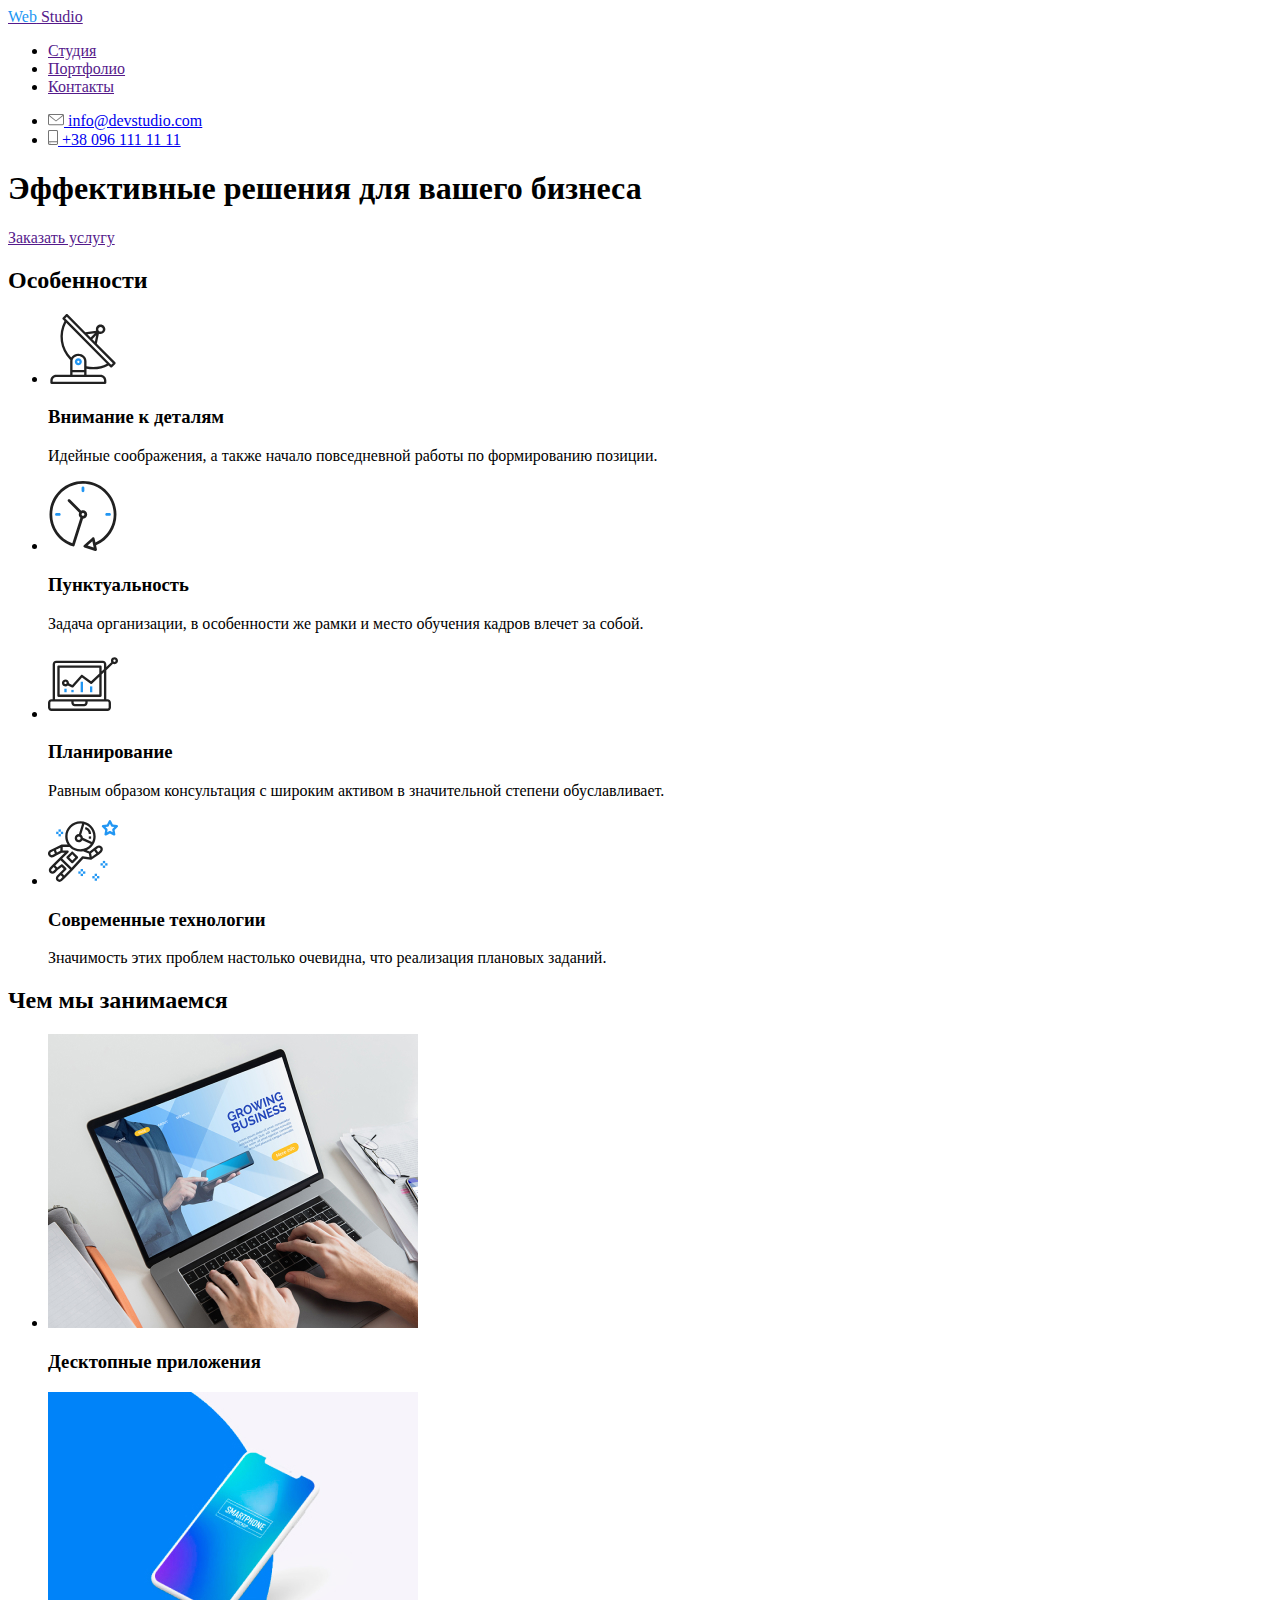
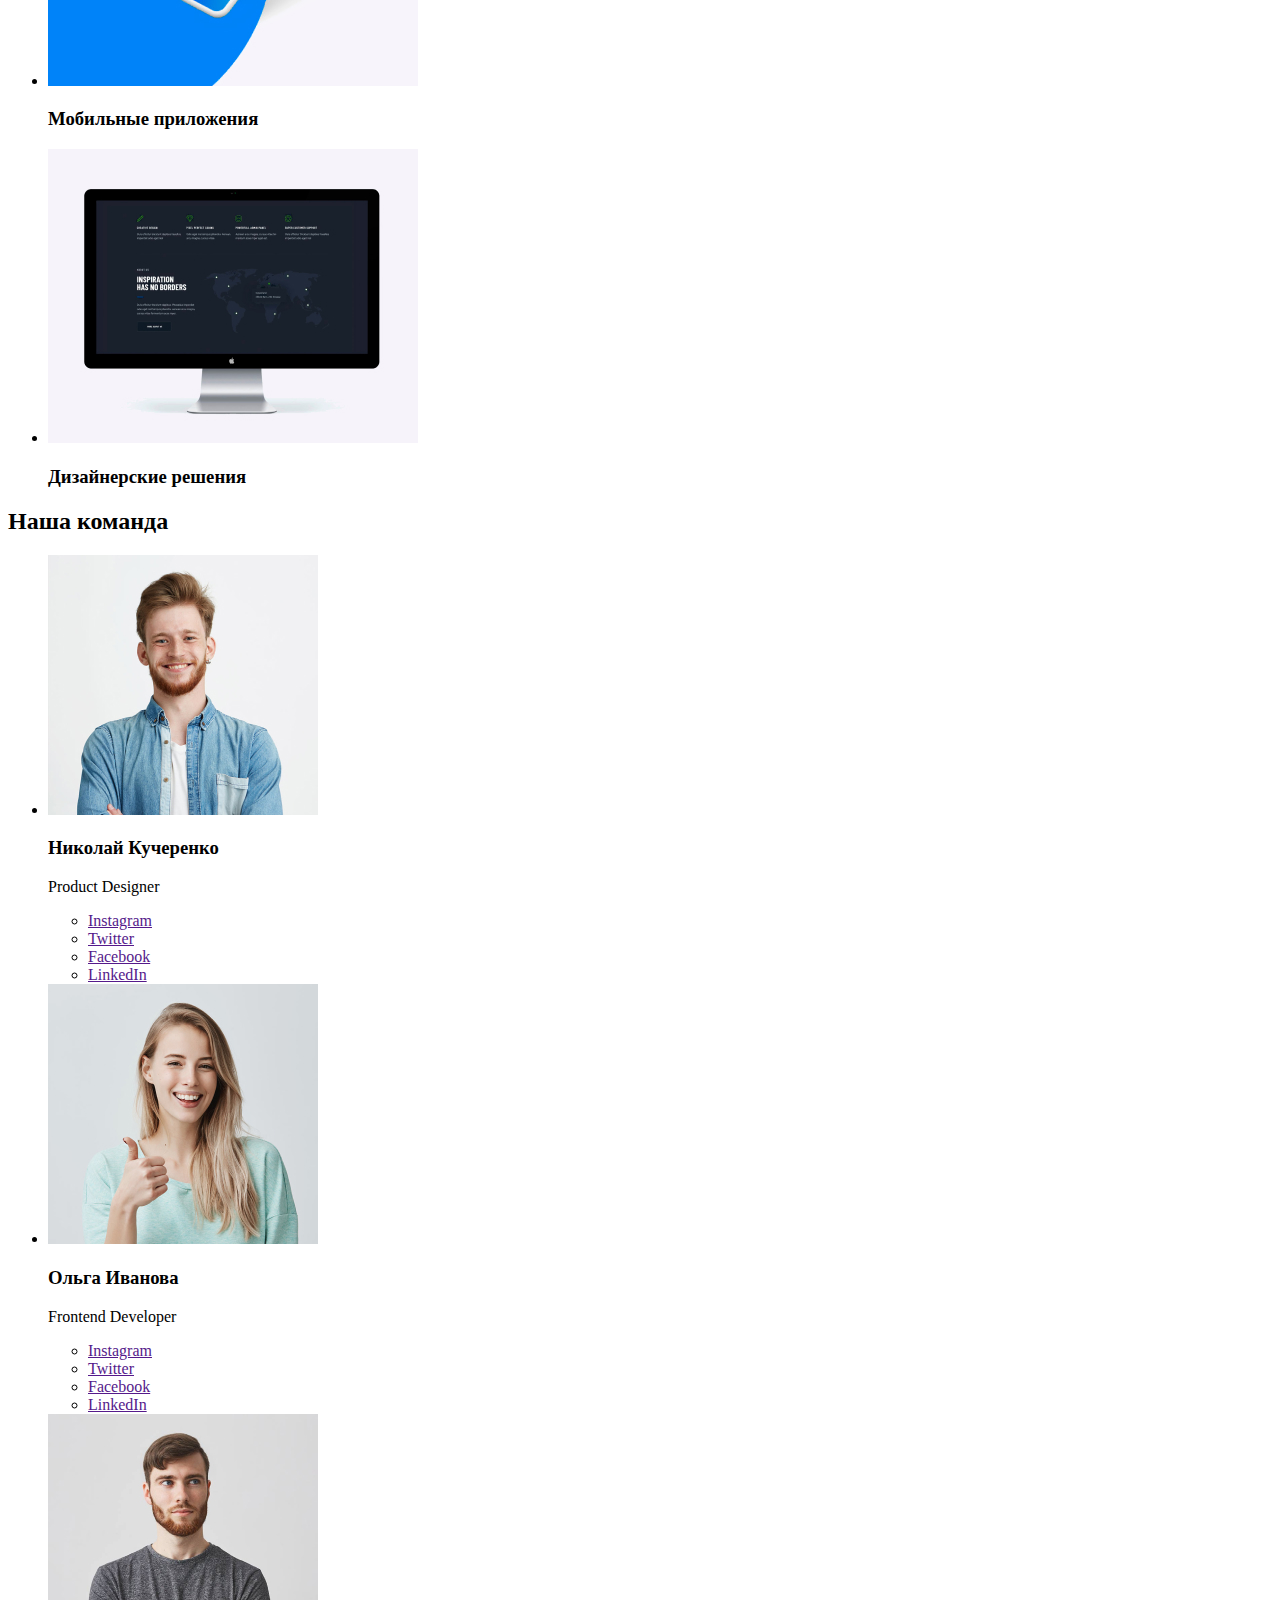
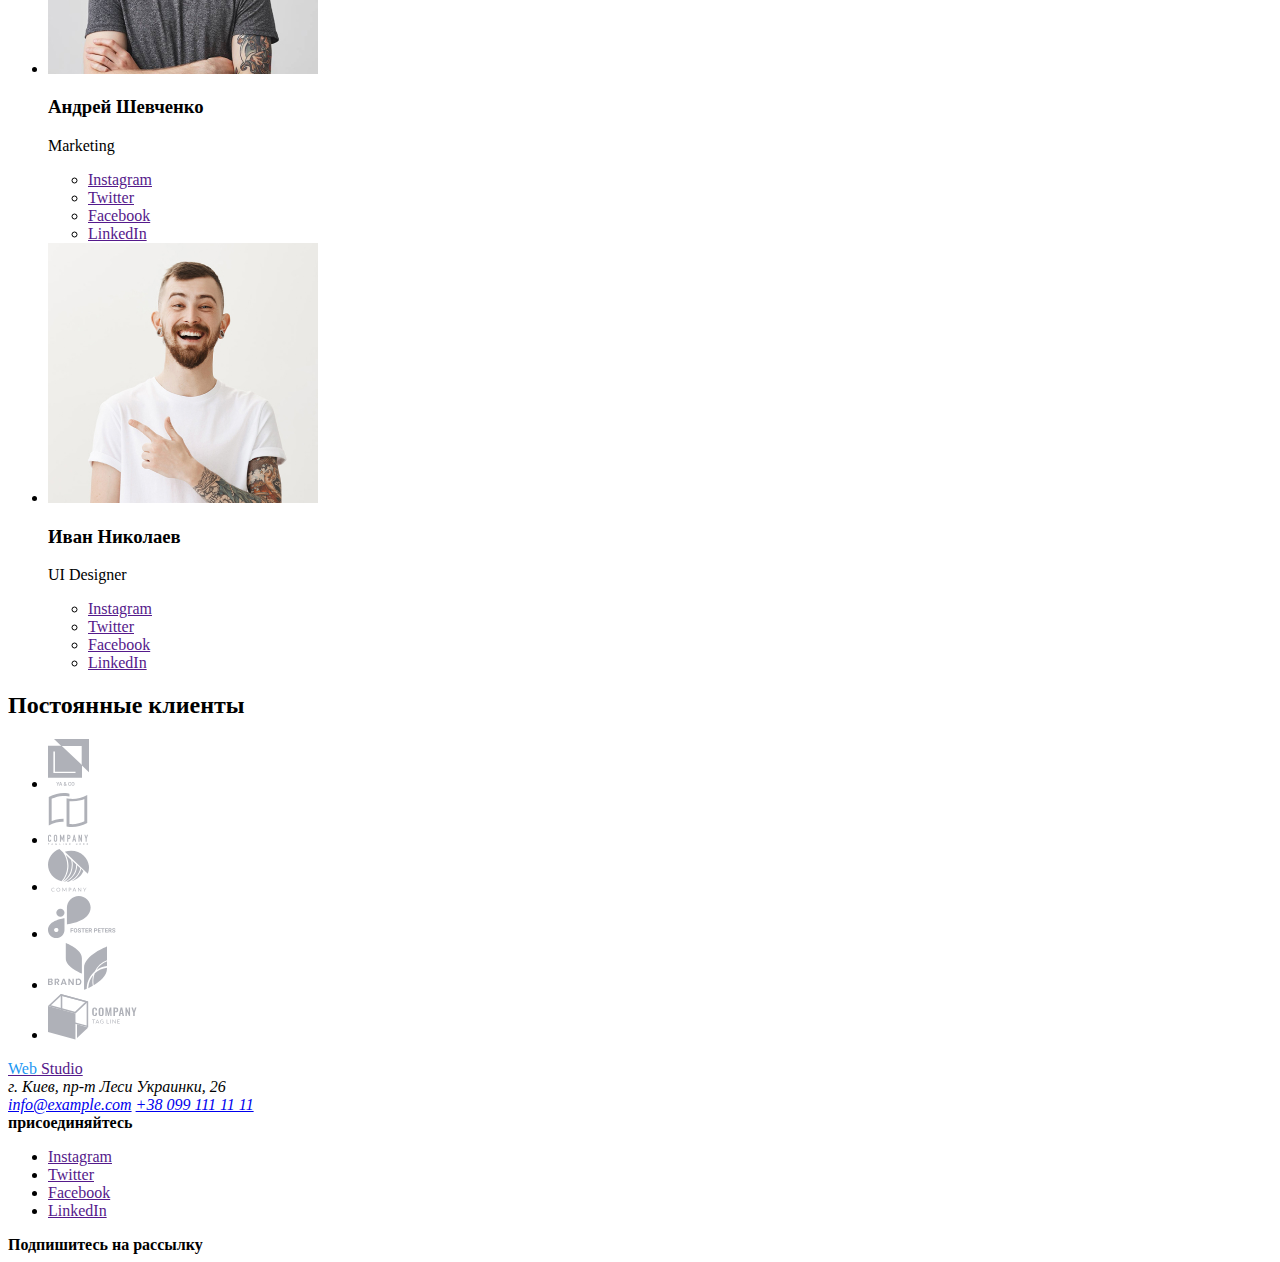
==== index.html @ 304977c4 "Перенос файлов 1 ДЗ" ====
<!DOCTYPE html>
<html lang="ru">
  <head>
    <meta charset="UTF-8" />
    <meta name="viewport" content="width=device-width, initial-scale=1.0" />
    <title>Document</title>
    <style>
      .normal {
        color: #2196f3;
      }
    </style>
  </head>
  <body>
    <!--Начало header-->
    <header>
      <nav>
        <a lang="en" href=""> <span class="normal">Web</span> Studio </a>

        <ul>
          <li><a href="">Студия</a></li>
          <li><a href="">Портфолио</a></li>
          <li><a href="">Контакты</a></li>
        </ul>
      </nav>

      <ul>
        <li>
          <a href="mailto:info@devstudio.com">
            <img src="./images/envelope.svg" alt="Конверт" />
            info@devstudio.com
          </a>
        </li>
        <li>
          <a href="tel:+380991111111">
            <img src="./images/smartphone.svg" alt="Телефон" />
            +38 096 111 11 11
          </a>
        </li>
      </ul>
    </header>
    <!--Конец header-->

    <main>
      <!--Начало блока героя-->
      <section>
        <h1>Эффективные решения для вашего бизнеса</h1>
        <a href="">Заказать услугу</a>
      </section>
      <!--Конец блока героя-->

      <!--Начало Особенности-->
      <section>
        <h2>Особенности</h2>
        <ul>
          <li>
            <img src="./images/antenna.svg" alt="Антена" />
            <h3>Внимание к деталям</h3>
            <p>
              Идейные соображения, а также начало повседневной работы по
              формированию позиции.
            </p>
          </li>
          <li>
            <img src="./images/clock.svg" alt="Часы" />
            <h3>Пунктуальность</h3>
            <p>
              Задача организации, в особенности же рамки и место обучения кадров
              влечет за собой.
            </p>
          </li>
          <li>
            <img src="./images/diagram.svg" alt="Диаграмма" />
            <h3>Планирование</h3>
            <p>
              Равным образом консультация с широким активом в значительной
              степени обуславливает.
            </p>
          </li>
          <li>
            <img src="./images/astronaut.svg" alt="Астронавт" />
            <h3>Современные технологии</h3>
            <p>
              Значимость этих проблем настолько очевидна, что реализация
              плановых заданий.
            </p>
          </li>
        </ul>
      </section>
      <!--Конец Особенности-->

      <!--Начало Чем мы занимаемся-->
      <section>
        <h2>Чем мы занимаемся</h2>
        <ul>
          <li>
            <img src="./images/desk.jpg" alt="Ноутбук" width="370" />
            <h3>Десктопные приложения</h3>
          </li>
          <li>
            <img src="./images/box.jpg" alt="Телефон" width="370" />
            <h3>Мобильные приложения</h3>
          </li>
          <li>
            <img src="./images/tv.jpg" alt="Монитор" width="370" />
            <h3>Дизайнерские решения</h3>
          </li>
        </ul>
      </section>
      <!--Конец Чем мы занимаемся-->

      <!--Начало Наша команда-->
      <section>
        <h2>Наша команда</h2>
        <ul>
          <li>
            <img src="./images/kycherenko.jpg" alt="Парень" width="270" />
            <h3>Николай Кучеренко</h3>
            <p lang="en">Product Designer</p>
            <ul>
              <li>
                <a href="" aria-label="Instagram">Instagram</a>
              </li>
              <li>
                <a href="" aria-label="Twitter">Twitter</a>
              </li>
              <li>
                <a href="" aria-label="Facebook">Facebook</a>
              </li>
              <li>
                <a href="" aria-label="LinkedIn">LinkedIn</a>
              </li>
            </ul>
          </li>

          <li>
            <img src="./images/ivanova.jpg" alt="Девушка" width="270" />
            <h3>Ольга Иванова</h3>
            <p lang="en">Frontend Developer</p>
            <ul>
              <li>
                <a href="" aria-label="Instagram">Instagram</a>
              </li>
              <li>
                <a href="" aria-label="Twitter">Twitter</a>
              </li>
              <li>
                <a href="" aria-label="Facebook">Facebook</a>
              </li>
              <li>
                <a href="" aria-label="LinkedIn">LinkedIn</a>
              </li>
            </ul>
          </li>

          <li>
            <img src="./images/shevchenko.jpg" alt="Парень" width="270" />
            <h3>Андрей Шевченко</h3>
            <p lang="en">Marketing</p>
            <ul>
              <li>
                <a href="" aria-label="Instagram">Instagram</a>
              </li>
              <li>
                <a href="" aria-label="Twitter">Twitter</a>
              </li>
              <li>
                <a href="" aria-label="Facebook">Facebook</a>
              </li>
              <li>
                <a href="" aria-label="LinkedIn">LinkedIn</a>
              </li>
            </ul>
          </li>

          <li>
            <img src="./images/nikolaev.jpg" alt="Парень" width="270" />
            <h3>Иван Николаев</h3>
            <p lang="en">UI Designer</p>
            <ul>
              <li>
                <a href="" aria-label="Instagram">Instagram</a>
              </li>
              <li>
                <a href="" aria-label="Twitter">Twitter</a>
              </li>
              <li>
                <a href="" aria-label="Facebook">Facebook</a>
              </li>
              <li>
                <a href="" aria-label="LinkedIn">LinkedIn</a>
              </li>
            </ul>
          </li>
        </ul>
      </section>
      <!--Конец Наша команда-->

      <!--Начало Постоянные клиенты-->
      <section>
        <h2>Постоянные клиенты</h2>
        <ul>
          <li>
            <a href="">
              <img src="./images/logo1.svg" alt="Логотип" />
            </a>
          </li>
          <li>
            <a href="">
              <img src="./images/logo2.svg" alt="Логотип" />
            </a>
          </li>
          <li>
            <a href="">
              <img src="./images/logo3.svg" alt="Логотип" />
            </a>
          </li>
          <li>
            <a href="">
              <img src="./images/logo4.svg" alt="Логотип" />
            </a>
          </li>
          <li>
            <a href="">
              <img src="./images/logo5.svg" alt="Логотип" />
            </a>
          </li>
          <li>
            <a href="">
              <img src="./images/logo6.svg" alt="Логотип" />
            </a>
          </li>
        </ul>
      </section>
      <!--Конец Постоянные клиенты-->
    </main>

    <!--Начало footer-->
    <footer>
      <div>
        <a lang="en" href=""> <span class="normal">Web</span> Studio </a>
        <address>
          г. Киев, пр-т Леси Украинки, 26 <br />
          <a href="mailto:info@example.com">info@example.com</a>
          <a href="tel:+380991111111">+38 099 111 11 11</a>
        </address>
      </div>
      <div>
        <b>присоединяйтесь</b>
        <ul>
          <li>
            <a href="" aria-label="Instagram">Instagram</a>
          </li>
          <li>
            <a href="" aria-label="Twitter">Twitter</a>
          </li>
          <li>
            <a href="" aria-label="Facebook">Facebook</a>
          </li>
          <li>
            <a href="" aria-label="LinkedIn">LinkedIn</a>
          </li>
        </ul>
      </div>
      <div>
        <b>Подпишитесь на рассылку</b>
        <!-- E-mail -->
        <!-- Подписаться -->
      </div>
    </footer>
    <!--Конец footer-->
  </body>
</html>
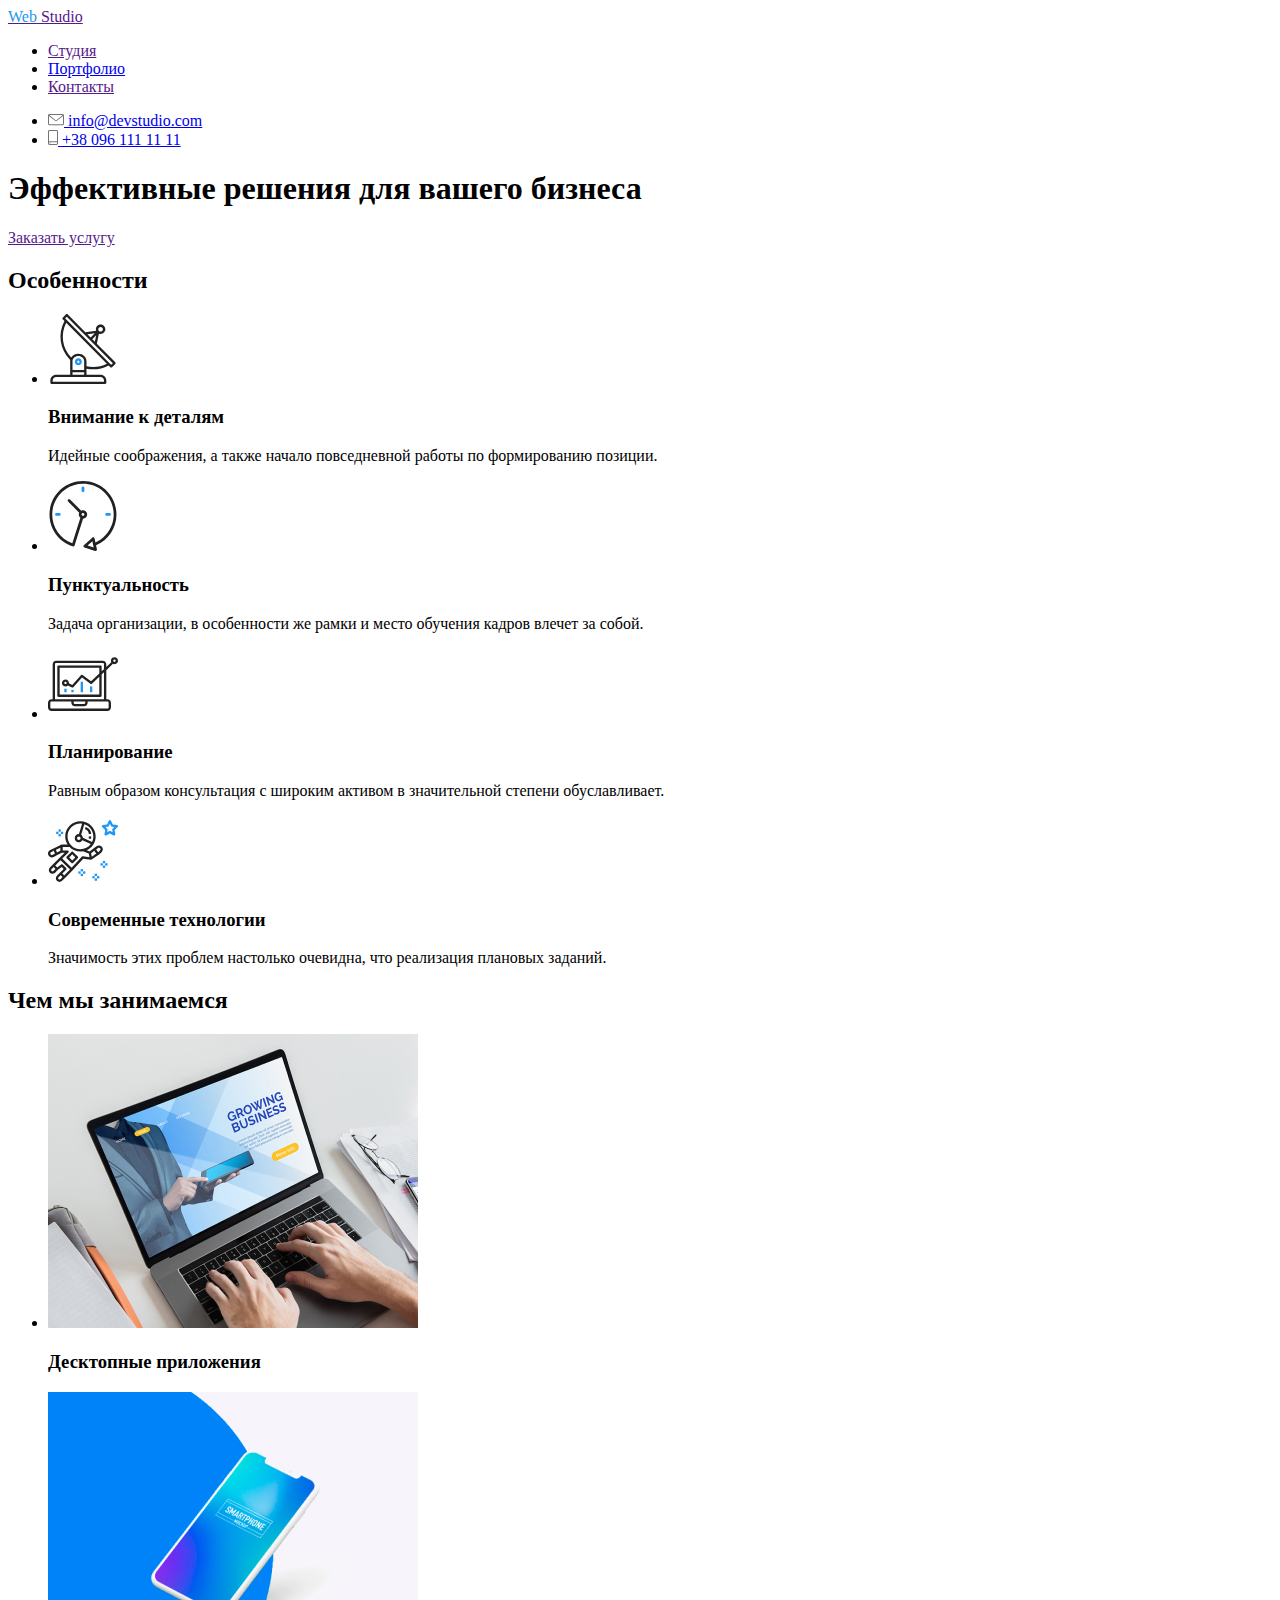
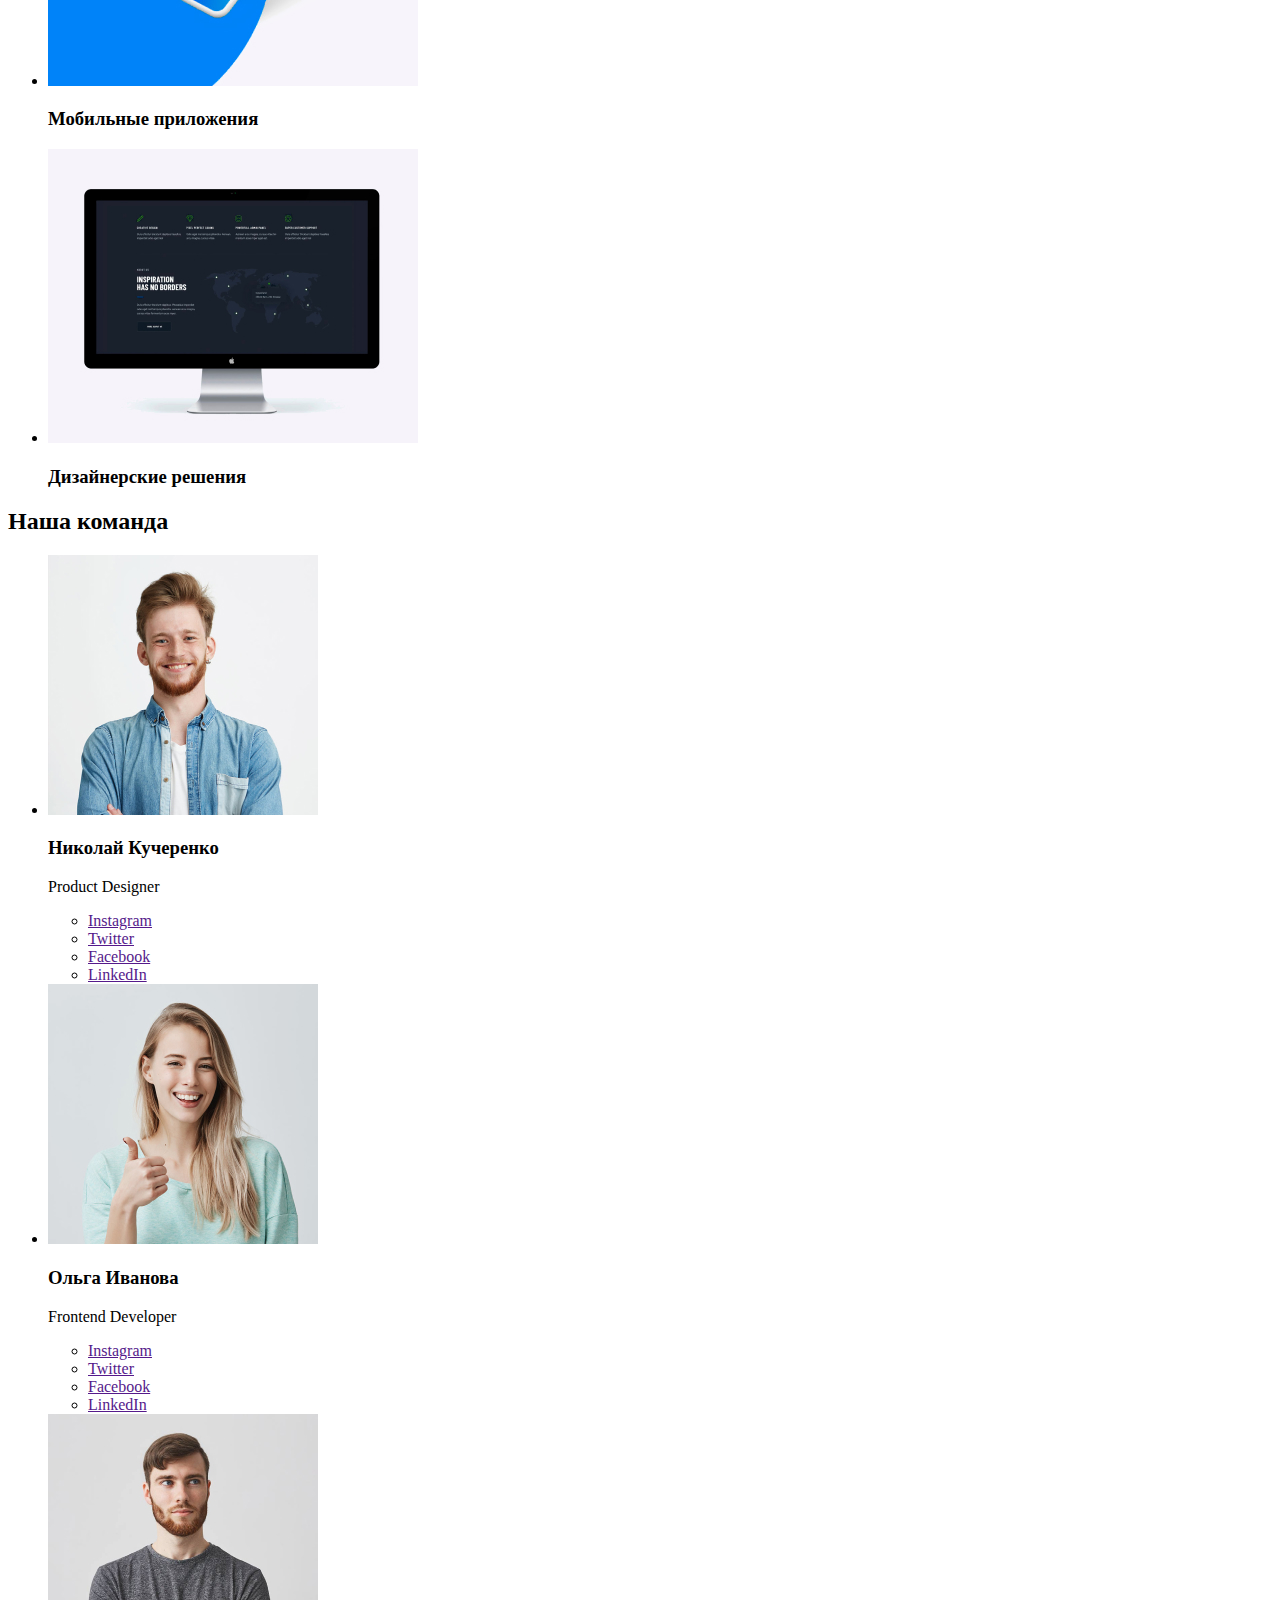
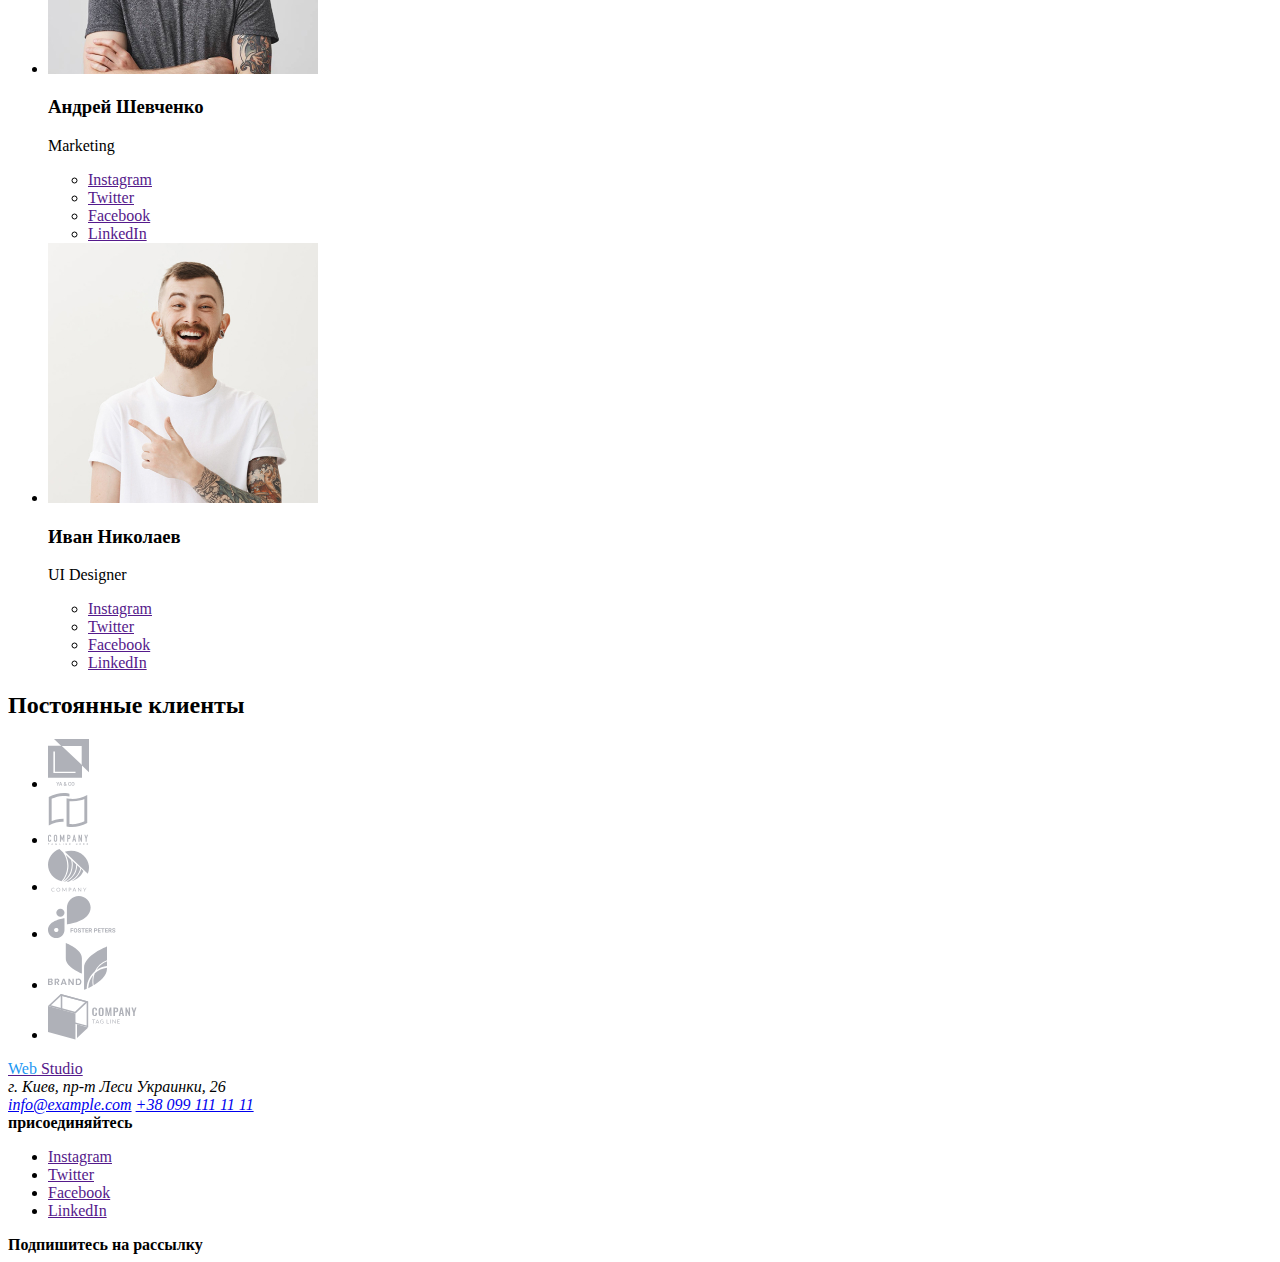
==== commit 58b8e74e: "Разметка портфолио" ====
--- a/index.html
+++ b/index.html
@@ -18,7 +18,7 @@
 
         <ul>
           <li><a href="">Студия</a></li>
-          <li><a href="">Портфолио</a></li>
+          <li><a href="./portfolio.html">Портфолио</a></li>
           <li><a href="">Контакты</a></li>
         </ul>
       </nav>
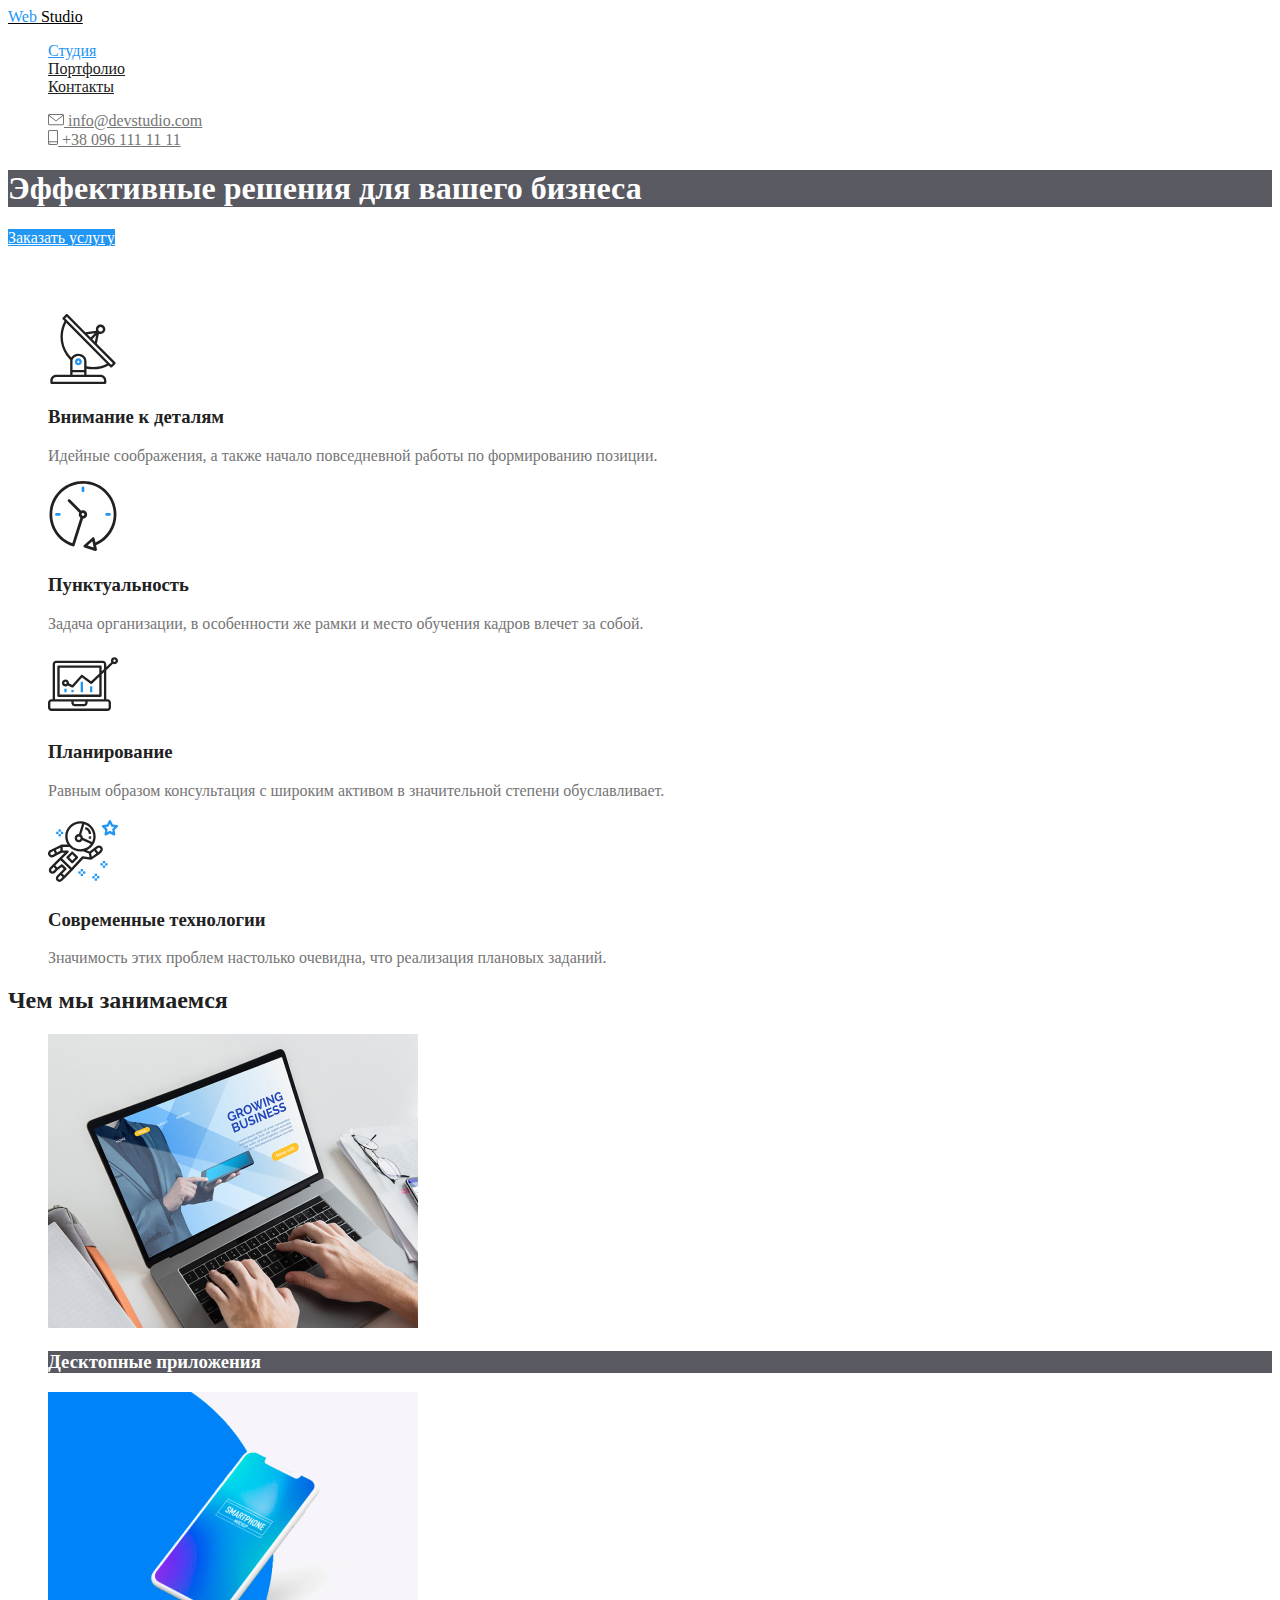
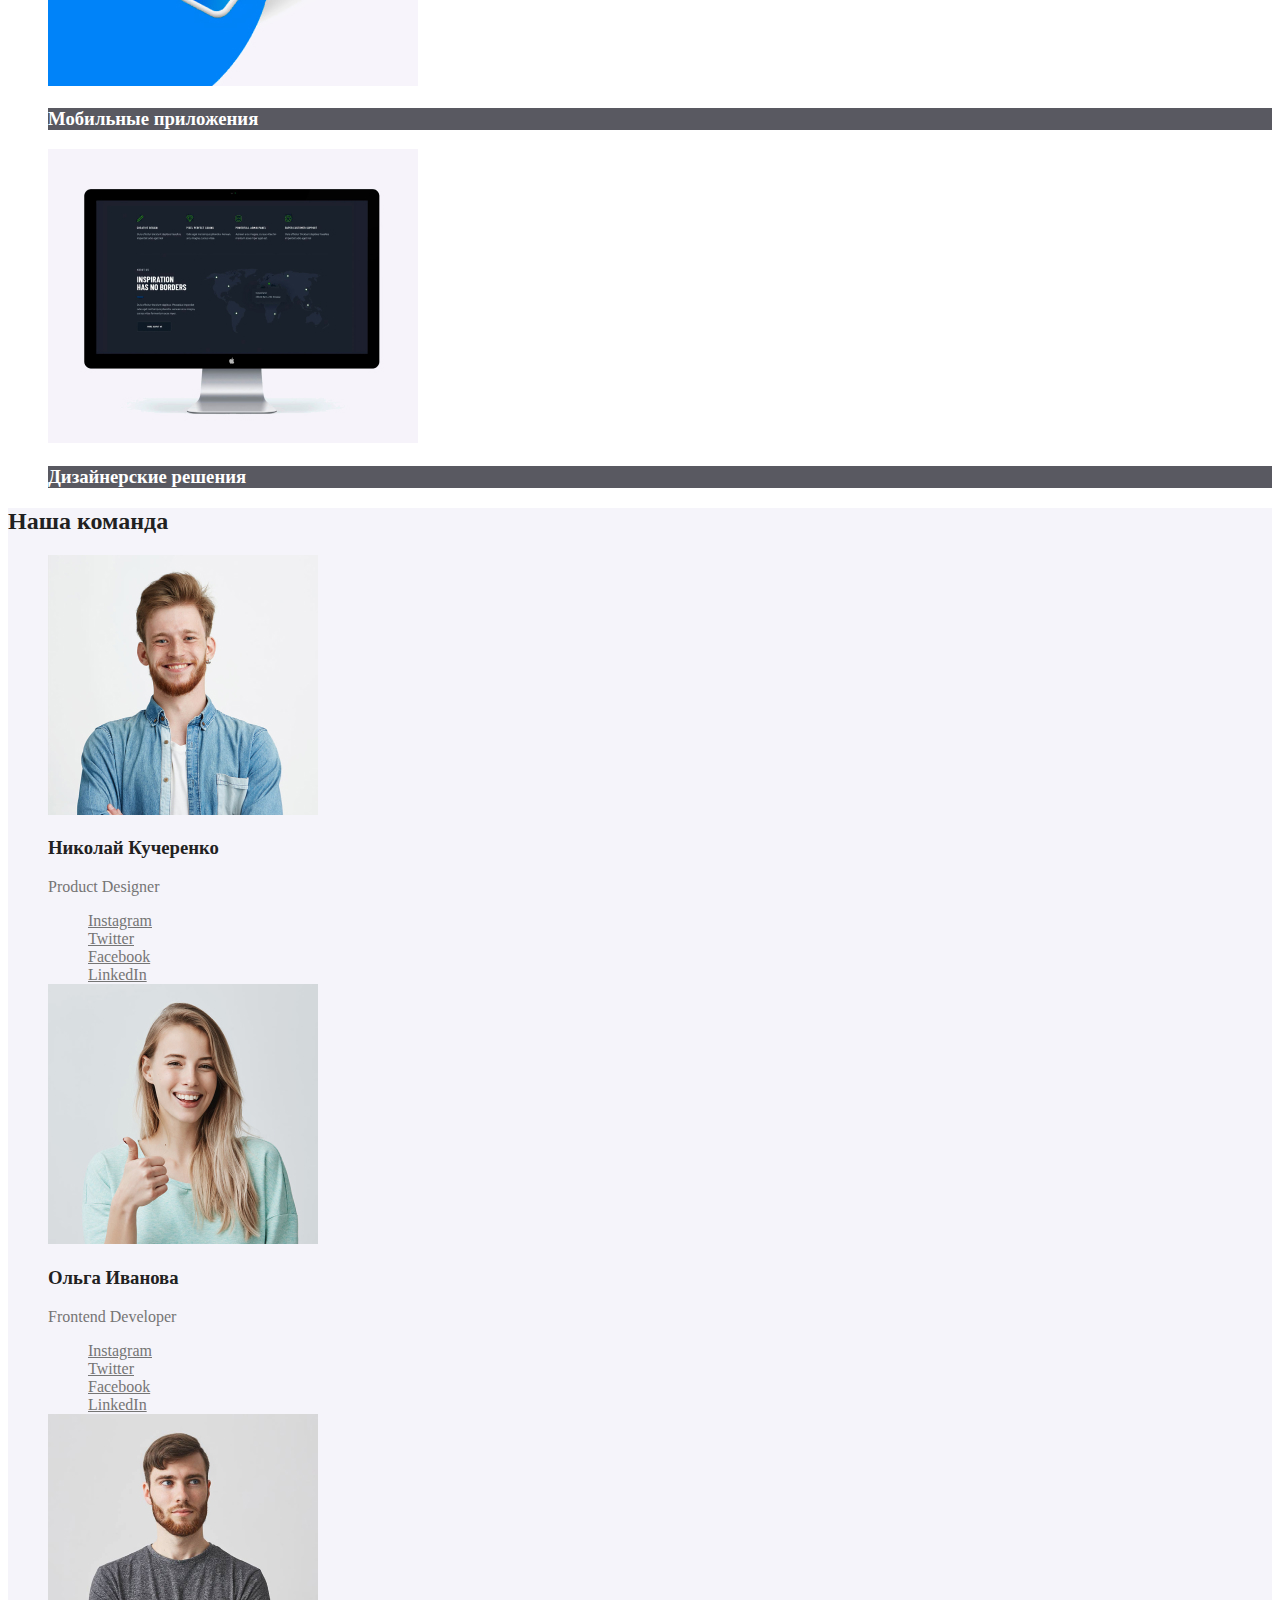
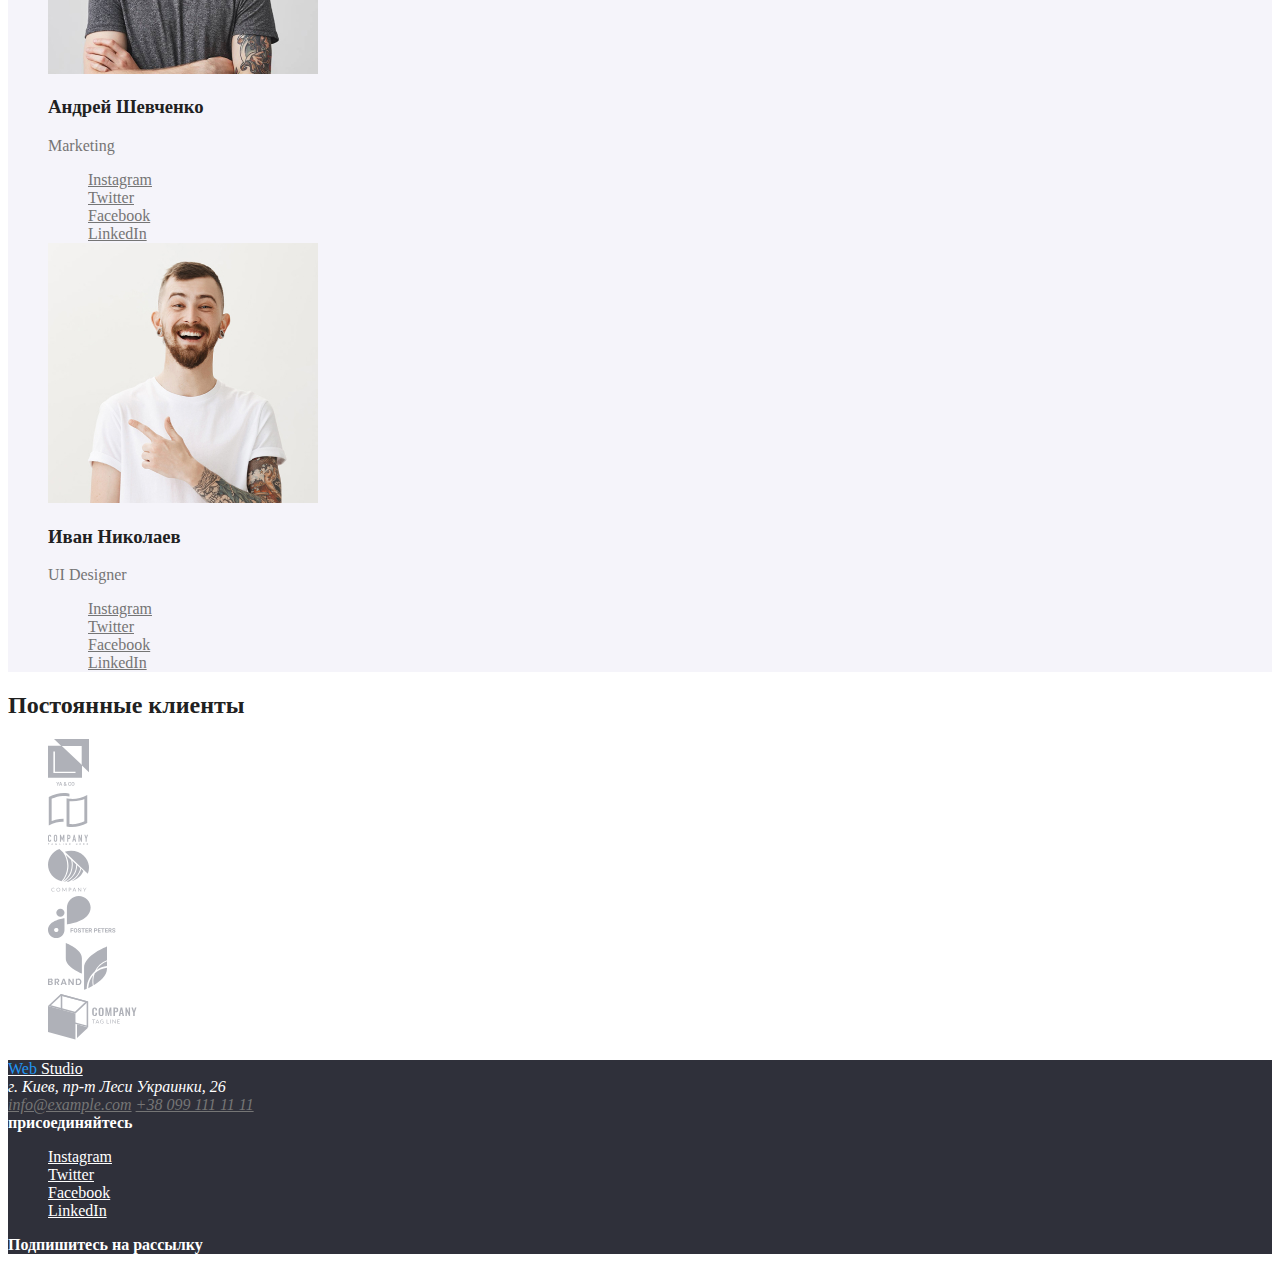
==== commit 79166492: "Цвет текста - Студия, Портфолио" ====
--- a/index.html
+++ b/index.html
@@ -4,34 +4,31 @@
     <meta charset="UTF-8" />
     <meta name="viewport" content="width=device-width, initial-scale=1.0" />
     <title>Document</title>
-    <style>
-      .normal {
-        color: #2196f3;
-      }
-    </style>
+    <link rel="stylesheet" href="./css/styles.css" />
   </head>
   <body>
     <!--Начало header-->
     <header>
       <nav>
-        <a lang="en" href=""> <span class="normal">Web</span> Studio </a>
-
-        <ul>
-          <li><a href="">Студия</a></li>
-          <li><a href="./portfolio.html">Портфолио</a></li>
-          <li><a href="">Контакты</a></li>
+        <a lang="en" href="" class="logo">
+          <span class="accent">Web</span> Studio
+        </a>
+        <ul class="nav">
+          <li><a href="" class="nav-link current">Студия</a></li>
+          <li><a href="./portfolio.html" class="nav-link">Портфолио</a></li>
+          <li><a href="" class="nav-link">Контакты</a></li>
         </ul>
       </nav>
 
-      <ul>
+      <ul class="contacts">
         <li>
-          <a href="mailto:info@devstudio.com">
+          <a href="mailto:info@devstudio.com" class="contacts-link">
             <img src="./images/envelope.svg" alt="Конверт" />
             info@devstudio.com
           </a>
         </li>
         <li>
-          <a href="tel:+380991111111">
+          <a href="tel:+380991111111" class="contacts-link">
             <img src="./images/smartphone.svg" alt="Телефон" />
             +38 096 111 11 11
           </a>
@@ -42,19 +39,19 @@
 
     <main>
       <!--Начало блока героя-->
-      <section>
-        <h1>Эффективные решения для вашего бизнеса</h1>
-        <a href="">Заказать услугу</a>
+      <section class="hero">
+        <h1 class="hero-title">Эффективные решения для вашего бизнеса</h1>
+        <a href="" class="button">Заказать услугу</a>
       </section>
       <!--Конец блока героя-->
 
       <!--Начало Особенности-->
-      <section>
-        <h2>Особенности</h2>
+      <section class="features">
+        <h2 class="features-title">Особенности</h2>
         <ul>
           <li>
             <img src="./images/antenna.svg" alt="Антена" />
-            <h3>Внимание к деталям</h3>
+            <h3 class="features-list">Внимание к деталям</h3>
             <p>
               Идейные соображения, а также начало повседневной работы по
               формированию позиции.
@@ -62,7 +59,7 @@
           </li>
           <li>
             <img src="./images/clock.svg" alt="Часы" />
-            <h3>Пунктуальность</h3>
+            <h3 class="features-list">Пунктуальность</h3>
             <p>
               Задача организации, в особенности же рамки и место обучения кадров
               влечет за собой.
@@ -70,7 +67,7 @@
           </li>
           <li>
             <img src="./images/diagram.svg" alt="Диаграмма" />
-            <h3>Планирование</h3>
+            <h3 class="features-list">Планирование</h3>
             <p>
               Равным образом консультация с широким активом в значительной
               степени обуславливает.
@@ -78,7 +75,7 @@
           </li>
           <li>
             <img src="./images/astronaut.svg" alt="Астронавт" />
-            <h3>Современные технологии</h3>
+            <h3 class="features-list">Современные технологии</h3>
             <p>
               Значимость этих проблем настолько очевидна, что реализация
               плановых заданий.
@@ -89,105 +86,129 @@
       <!--Конец Особенности-->
 
       <!--Начало Чем мы занимаемся-->
-      <section>
-        <h2>Чем мы занимаемся</h2>
+      <section class="activity">
+        <h2 class="activity-title">Чем мы занимаемся</h2>
         <ul>
           <li>
             <img src="./images/desk.jpg" alt="Ноутбук" width="370" />
-            <h3>Десктопные приложения</h3>
+            <h3 class="activity-title-list">Десктопные приложения</h3>
           </li>
           <li>
             <img src="./images/box.jpg" alt="Телефон" width="370" />
-            <h3>Мобильные приложения</h3>
+            <h3 class="activity-title-list">Мобильные приложения</h3>
           </li>
           <li>
             <img src="./images/tv.jpg" alt="Монитор" width="370" />
-            <h3>Дизайнерские решения</h3>
+            <h3 class="activity-title-list">Дизайнерские решения</h3>
           </li>
         </ul>
       </section>
       <!--Конец Чем мы занимаемся-->
 
       <!--Начало Наша команда-->
-      <section>
-        <h2>Наша команда</h2>
+      <section class="team">
+        <h2 class="team-title">Наша команда</h2>
         <ul>
           <li>
             <img src="./images/kycherenko.jpg" alt="Парень" width="270" />
-            <h3>Николай Кучеренко</h3>
+            <h3 class="team-surname">Николай Кучеренко</h3>
             <p lang="en">Product Designer</p>
             <ul>
               <li>
-                <a href="" aria-label="Instagram">Instagram</a>
-              </li>
-              <li>
-                <a href="" aria-label="Twitter">Twitter</a>
-              </li>
-              <li>
-                <a href="" aria-label="Facebook">Facebook</a>
-              </li>
-              <li>
-                <a href="" aria-label="LinkedIn">LinkedIn</a>
+                <a href="" aria-label="Instagram" class="social-links"
+                  >Instagram</a
+                >
+              </li>
+              <li>
+                <a href="" aria-label="Twitter" class="social-links">Twitter</a>
+              </li>
+              <li>
+                <a href="" aria-label="Facebook" class="social-links"
+                  >Facebook</a
+                >
+              </li>
+              <li>
+                <a href="" aria-label="LinkedIn" class="social-links"
+                  >LinkedIn</a
+                >
               </li>
             </ul>
           </li>
 
           <li>
             <img src="./images/ivanova.jpg" alt="Девушка" width="270" />
-            <h3>Ольга Иванова</h3>
+            <h3 class="team-surname">Ольга Иванова</h3>
             <p lang="en">Frontend Developer</p>
             <ul>
               <li>
-                <a href="" aria-label="Instagram">Instagram</a>
-              </li>
-              <li>
-                <a href="" aria-label="Twitter">Twitter</a>
-              </li>
-              <li>
-                <a href="" aria-label="Facebook">Facebook</a>
-              </li>
-              <li>
-                <a href="" aria-label="LinkedIn">LinkedIn</a>
+                <a href="" aria-label="Instagram" class="social-links"
+                  >Instagram</a
+                >
+              </li>
+              <li>
+                <a href="" aria-label="Twitter" class="social-links">Twitter</a>
+              </li>
+              <li>
+                <a href="" aria-label="Facebook" class="social-links"
+                  >Facebook</a
+                >
+              </li>
+              <li>
+                <a href="" aria-label="LinkedIn" class="social-links"
+                  >LinkedIn</a
+                >
               </li>
             </ul>
           </li>
 
           <li>
             <img src="./images/shevchenko.jpg" alt="Парень" width="270" />
-            <h3>Андрей Шевченко</h3>
+            <h3 class="team-surname">Андрей Шевченко</h3>
             <p lang="en">Marketing</p>
             <ul>
               <li>
-                <a href="" aria-label="Instagram">Instagram</a>
-              </li>
-              <li>
-                <a href="" aria-label="Twitter">Twitter</a>
-              </li>
-              <li>
-                <a href="" aria-label="Facebook">Facebook</a>
-              </li>
-              <li>
-                <a href="" aria-label="LinkedIn">LinkedIn</a>
+                <a href="" aria-label="Instagram" class="social-links"
+                  >Instagram</a
+                >
+              </li>
+              <li>
+                <a href="" aria-label="Twitter" class="social-links">Twitter</a>
+              </li>
+              <li>
+                <a href="" aria-label="Facebook" class="social-links"
+                  >Facebook</a
+                >
+              </li>
+              <li>
+                <a href="" aria-label="LinkedIn" class="social-links"
+                  >LinkedIn</a
+                >
               </li>
             </ul>
           </li>
 
           <li>
             <img src="./images/nikolaev.jpg" alt="Парень" width="270" />
-            <h3>Иван Николаев</h3>
+            <h3 class="team-surname">Иван Николаев</h3>
             <p lang="en">UI Designer</p>
             <ul>
               <li>
-                <a href="" aria-label="Instagram">Instagram</a>
-              </li>
-              <li>
-                <a href="" aria-label="Twitter">Twitter</a>
-              </li>
-              <li>
-                <a href="" aria-label="Facebook">Facebook</a>
-              </li>
-              <li>
-                <a href="" aria-label="LinkedIn">LinkedIn</a>
+                <a href="" aria-label="Instagram" class="social-links"
+                  >Instagram</a
+                >
+              </li>
+              <li>
+                <a href="" aria-label="Twitter" class="social-links">Twitter</a>
+              </li>
+              <li>
+                <a href="" aria-label="Facebook" class="social-links"
+                  >Facebook</a
+                >
+              </li>
+              <li>
+                <a href="" aria-label="LinkedIn" class="social-links"
+                  >LinkedIn</a
+                >
               </li>
             </ul>
           </li>
@@ -196,8 +217,8 @@
       <!--Конец Наша команда-->
 
       <!--Начало Постоянные клиенты-->
-      <section>
-        <h2>Постоянные клиенты</h2>
+      <section class="customers">
+        <h2 class="customers-title">Постоянные клиенты</h2>
         <ul>
           <li>
             <a href="">
@@ -235,34 +256,46 @@
     </main>
 
     <!--Начало footer-->
-    <footer>
+    <footer class="footer">
       <div>
-        <a lang="en" href=""> <span class="normal">Web</span> Studio </a>
-        <address>
+        <a lang="en" href="" class="footer-logo">
+          <span class="accent">Web</span> Studio
+        </a>
+        <address class="address">
           г. Киев, пр-т Леси Украинки, 26 <br />
-          <a href="mailto:info@example.com">info@example.com</a>
-          <a href="tel:+380991111111">+38 099 111 11 11</a>
+          <a href="mailto:info@example.com" class="address-link"
+            >info@example.com</a
+          >
+          <a href="tel:+380991111111" class="address-link">+38 099 111 11 11</a>
         </address>
       </div>
       <div>
-        <b>присоединяйтесь</b>
-        <ul>
-          <li>
-            <a href="" aria-label="Instagram">Instagram</a>
-          </li>
-          <li>
-            <a href="" aria-label="Twitter">Twitter</a>
-          </li>
-          <li>
-            <a href="" aria-label="Facebook">Facebook</a>
-          </li>
-          <li>
-            <a href="" aria-label="LinkedIn">LinkedIn</a>
+        <b class="footer-title">присоединяйтесь</b>
+        <ul>
+          <li>
+            <a href="" aria-label="Instagram" class="footer-title-link"
+              >Instagram</a
+            >
+          </li>
+          <li>
+            <a href="" aria-label="Twitter" class="footer-title-link"
+              >Twitter</a
+            >
+          </li>
+          <li>
+            <a href="" aria-label="Facebook" class="footer-title-link"
+              >Facebook</a
+            >
+          </li>
+          <li>
+            <a href="" aria-label="LinkedIn" class="footer-title-link"
+              >LinkedIn</a
+            >
           </li>
         </ul>
       </div>
       <div>
-        <b>Подпишитесь на рассылку</b>
+        <b class="footer-title">Подпишитесь на рассылку</b>
         <!-- E-mail -->
         <!-- Подписаться -->
       </div>
--- a/css/styles.css
+++ b/css/styles.css
@@ -0,0 +1,157 @@
+:root {
+  --primary-text-color: #757575;
+  --secondary-text-color: #ffffff;
+  --accent: #2196f3;
+  --title: #212121;
+  --contacts: rgba(255, 255, 255, 0.6);
+  --primary-background-color: #ffffff;
+}
+
+/* цвет основного текста #757575 */
+/* вторичный цвет текста #FFFFFF */
+/* акцент #2196F3 */
+/* заголовки #212121*/
+/* футер почта и телефон rgba(255, 255, 255, 0.6) */
+/* цвет logo #000000 */
+
+/* цвет фона #FFFFFF */
+/* вторичный цвет фона #f5f4fa */
+/* цвет фона hero, activity rgba(47, 48, 58, 0.8); */
+/* цвет фона footer #2F303A */
+
+body {
+  background-color: var(--primary-background-color);
+  color: var(--primary-text-color);
+}
+ul {
+  list-style: none;
+}
+
+/* logo */
+.accent {
+  color: #2196f3;
+}
+.logo {
+  color: #000000;
+}
+
+/* studio */
+
+/* nav */
+.nav .nav-link {
+  color: var(--title);
+}
+.nav .nav-link:hover,
+.nav .nav-link:focus {
+  color: var(--accent);
+}
+.nav .nav-link.current {
+  color: var(--accent);
+}
+
+/* contacts */
+.contacts .contacts-link {
+  color: var(--primary-text-color);
+}
+.contacts .contacts-link:hover,
+.contacts .contacts-link:focus {
+  color: var(--accent);
+}
+
+/* hero */
+.hero .hero-title {
+  color: var(--secondary-text-color);
+  background-color: rgba(47, 48, 58, 0.8);
+}
+.hero .button {
+  color: var(--secondary-text-color);
+  background-color: var(--accent);
+}
+
+/* features */
+.features .features-title {
+  color: var(--secondary-text-color);
+}
+.features .features-list {
+  color: var(--title);
+}
+
+/* activity */
+.activity-title {
+  color: var(--title);
+}
+.activity .activity-title-list {
+  color: var(--secondary-text-color);
+  background-color: rgba(47, 48, 58, 0.8);
+}
+
+/* team */
+.team {
+  background-color: #f5f4fa;
+}
+.team .team-title {
+  color: var(--title);
+}
+.team .team-surname {
+  color: var(--title);
+}
+.team .social-links {
+  color: var(--primary-text-color);
+}
+.team .social-links:hover,
+.team .social-links:focus {
+  color: var(--accent);
+}
+
+/* customers */
+.customers .customers-title {
+  color: var(--title);
+}
+
+/* footer */
+.footer {
+  background-color: #2f303a;
+}
+.footer .footer-logo {
+  color: var(--secondary-text-color);
+}
+.address {
+  color: var(--secondary-text-color);
+}
+.address .address-link {
+  color: var(--primary-text-color);
+}
+.footer .footer-title {
+  color: var(--secondary-text-color);
+}
+.footer .footer-title-link {
+  color: var(--secondary-text-color);
+}
+.footer .footer-title-link:hover,
+.footer .footer-title-link:focus {
+  color: var(--accent);
+}
+
+/* portfolio */
+
+.portfolio-primary .portfolio-primary-title {
+  color: var(--secondary-text-color);
+}
+.portfolio .portfolio-title {
+  color: var(--title);
+}
+.portfolio .portfolio-text {
+  color: var(--secondary-text-color);
+}
+.portfolio .portfolio-link {
+  color: var(--primary-text-color);
+}
+.button-portfolio.primary {
+  color: var(--title);
+  background-color: #f5f4fa;
+}
+.button-portfolio.primary:hover,
+.button-portfolio.primary:focus {
+  color: var(--secondary-text-color);
+  background-color: var(--accent);
+}
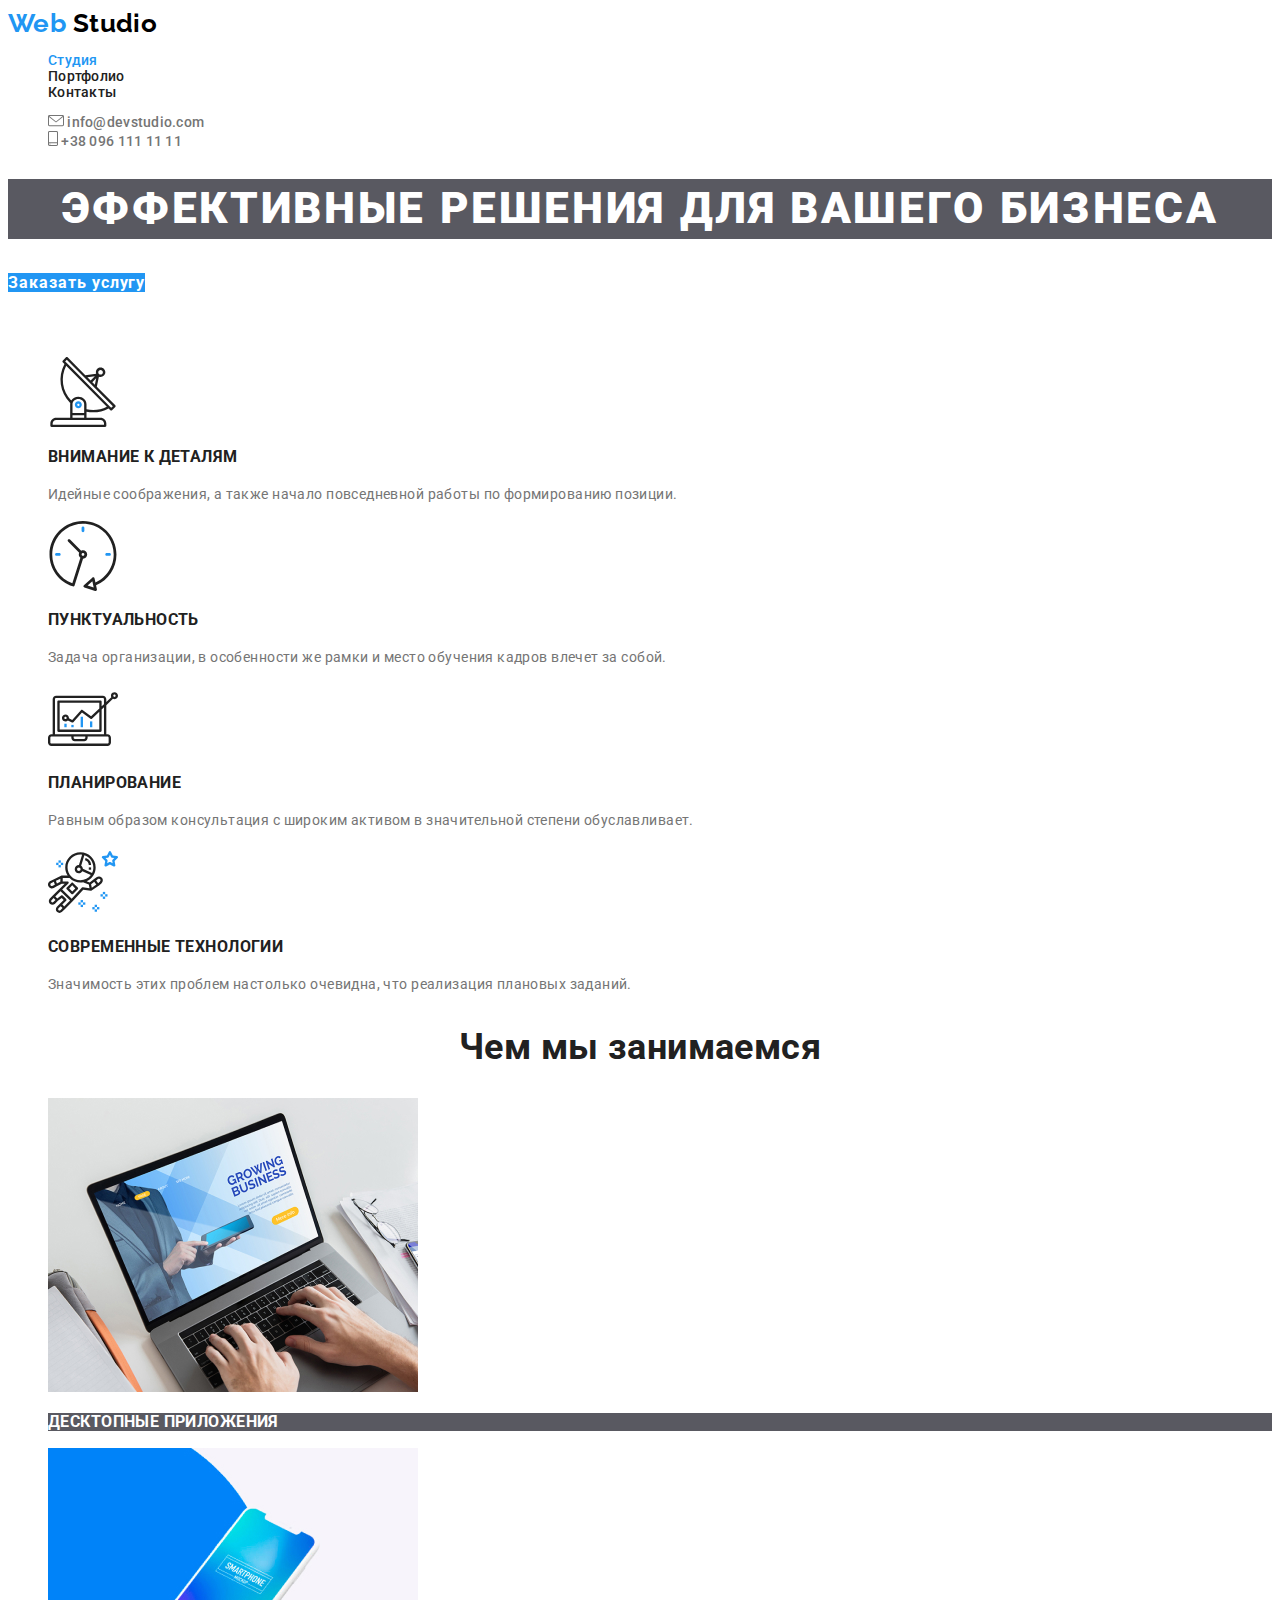
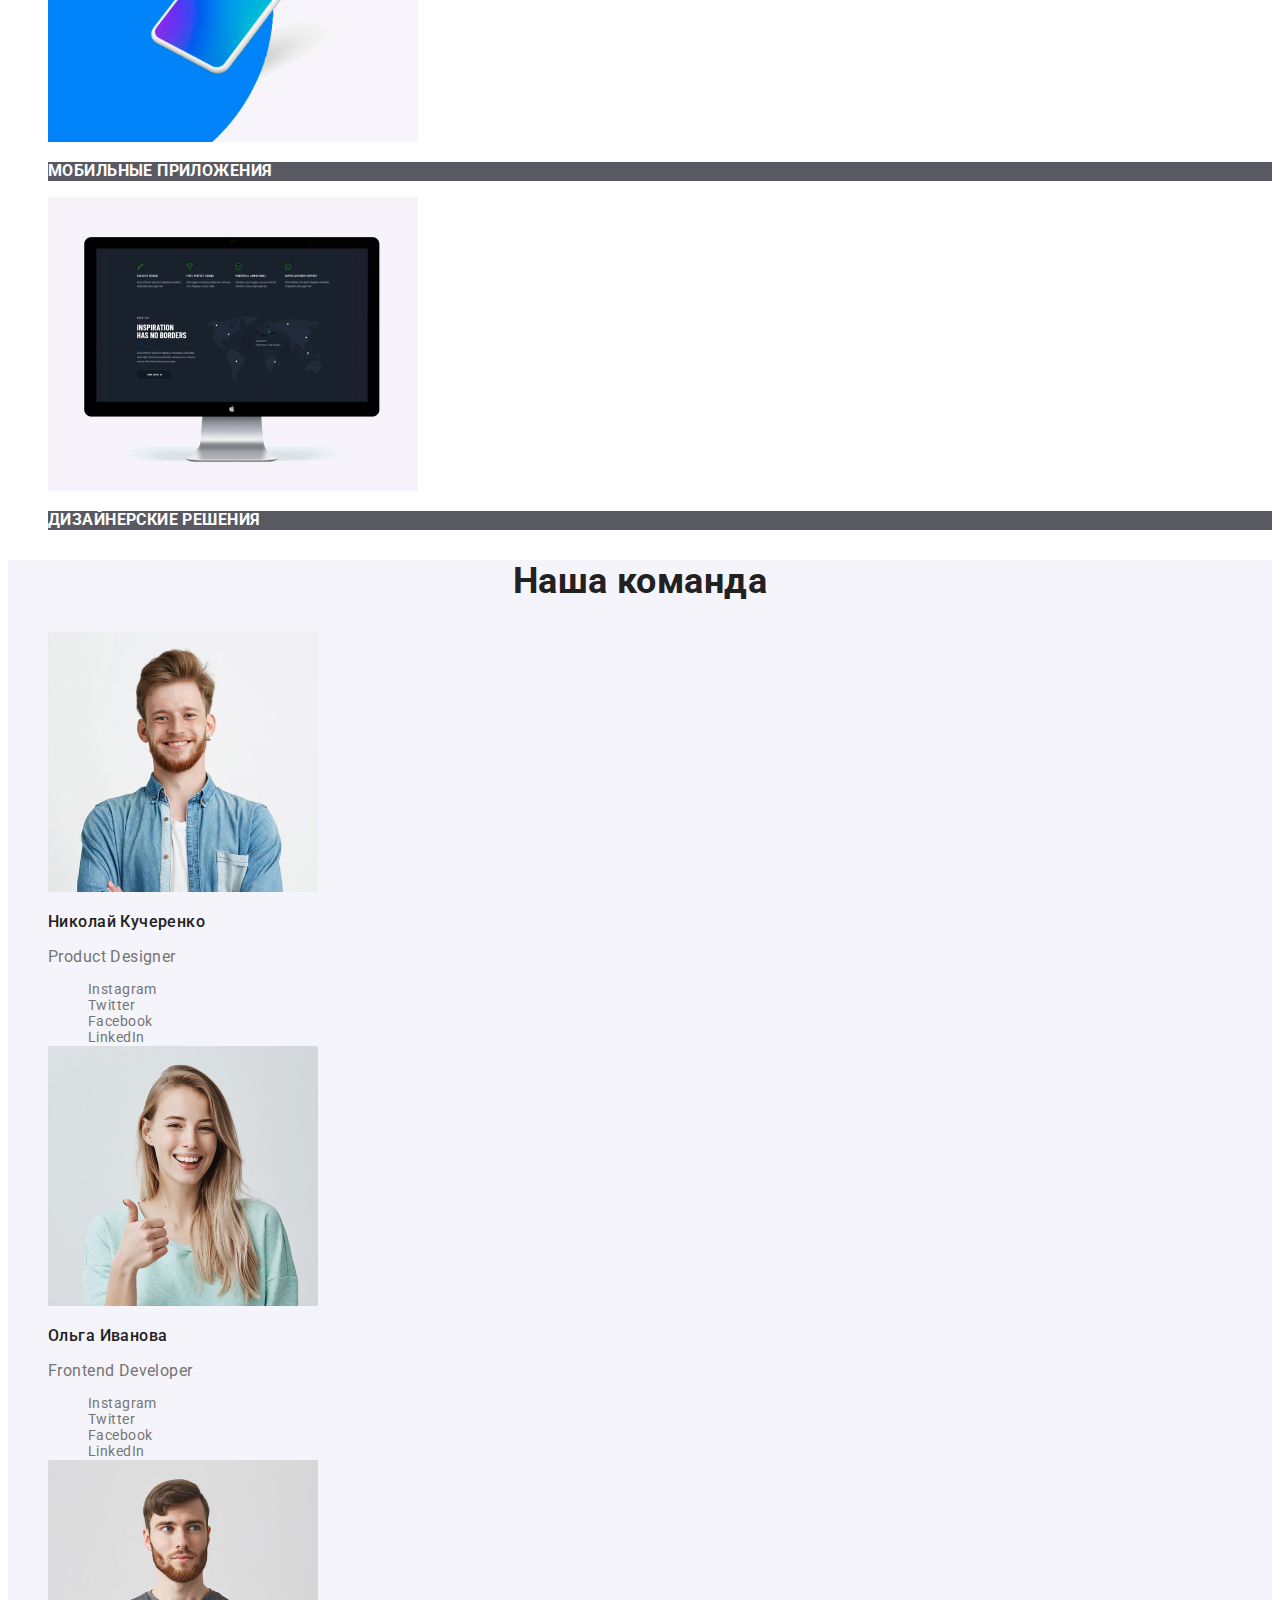
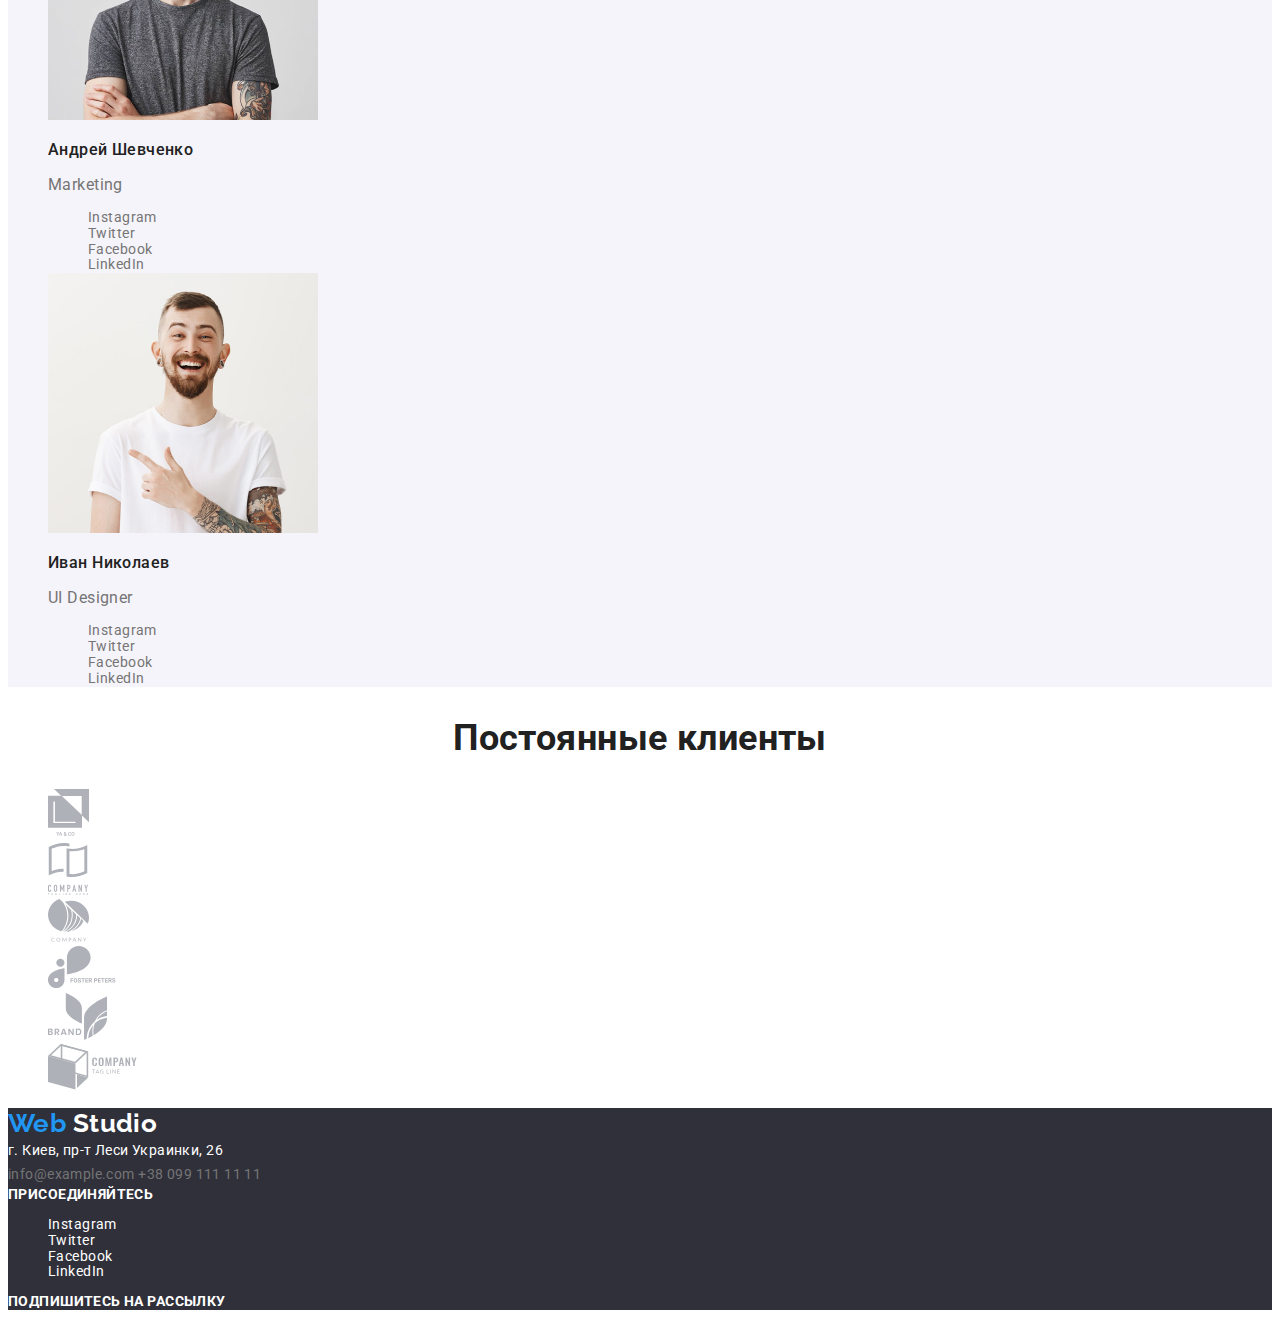
==== commit 4e14e856: "Шрифты" ====
--- a/index.html
+++ b/index.html
@@ -4,6 +4,10 @@
     <meta charset="UTF-8" />
     <meta name="viewport" content="width=device-width, initial-scale=1.0" />
     <title>Document</title>
+    <link
+      href="https://fonts.googleapis.com/css2?family=Raleway:wght@700&family=Roboto:wght@400;500;700;900&display=swap"
+      rel="stylesheet"
+    />
     <link rel="stylesheet" href="./css/styles.css" />
   </head>
   <body>
@@ -52,7 +56,7 @@
           <li>
             <img src="./images/antenna.svg" alt="Антена" />
             <h3 class="features-list">Внимание к деталям</h3>
-            <p>
+            <p class="features-text">
               Идейные соображения, а также начало повседневной работы по
               формированию позиции.
             </p>
@@ -60,7 +64,7 @@
           <li>
             <img src="./images/clock.svg" alt="Часы" />
             <h3 class="features-list">Пунктуальность</h3>
-            <p>
+            <p class="features-text">
               Задача организации, в особенности же рамки и место обучения кадров
               влечет за собой.
             </p>
@@ -68,7 +72,7 @@
           <li>
             <img src="./images/diagram.svg" alt="Диаграмма" />
             <h3 class="features-list">Планирование</h3>
-            <p>
+            <p class="features-text">
               Равным образом консультация с широким активом в значительной
               степени обуславливает.
             </p>
@@ -76,7 +80,7 @@
           <li>
             <img src="./images/astronaut.svg" alt="Астронавт" />
             <h3 class="features-list">Современные технологии</h3>
-            <p>
+            <p class="features-text">
               Значимость этих проблем настолько очевидна, что реализация
               плановых заданий.
             </p>
@@ -112,23 +116,41 @@
           <li>
             <img src="./images/kycherenko.jpg" alt="Парень" width="270" />
             <h3 class="team-surname">Николай Кучеренко</h3>
-            <p lang="en">Product Designer</p>
+            <p lang="en" class="team-position">Product Designer</p>
             <ul>
               <li>
-                <a href="" aria-label="Instagram" class="social-links"
+                <a
+                  href=""
+                  target="blank"
+                  aria-label="Instagram"
+                  class="social-links"
                   >Instagram</a
                 >
               </li>
               <li>
-                <a href="" aria-label="Twitter" class="social-links">Twitter</a>
-              </li>
-              <li>
-                <a href="" aria-label="Facebook" class="social-links"
+                <a
+                  href=""
+                  target="blank"
+                  aria-label="Twitter"
+                  class="social-links"
+                  >Twitter</a
+                >
+              </li>
+              <li>
+                <a
+                  href=""
+                  target="blank"
+                  aria-label="Facebook"
+                  class="social-links"
                   >Facebook</a
                 >
               </li>
               <li>
-                <a href="" aria-label="LinkedIn" class="social-links"
+                <a
+                  href=""
+                  target="blank"
+                  aria-label="LinkedIn"
+                  class="social-links"
                   >LinkedIn</a
                 >
               </li>
@@ -138,23 +160,41 @@
           <li>
             <img src="./images/ivanova.jpg" alt="Девушка" width="270" />
             <h3 class="team-surname">Ольга Иванова</h3>
-            <p lang="en">Frontend Developer</p>
+            <p lang="en" class="team-position">Frontend Developer</p>
             <ul>
               <li>
-                <a href="" aria-label="Instagram" class="social-links"
+                <a
+                  href=""
+                  target="blank"
+                  aria-label="Instagram"
+                  class="social-links"
                   >Instagram</a
                 >
               </li>
               <li>
-                <a href="" aria-label="Twitter" class="social-links">Twitter</a>
-              </li>
-              <li>
-                <a href="" aria-label="Facebook" class="social-links"
+                <a
+                  href=""
+                  target="blank"
+                  aria-label="Twitter"
+                  class="social-links"
+                  >Twitter</a
+                >
+              </li>
+              <li>
+                <a
+                  href=""
+                  target="blank"
+                  aria-label="Facebook"
+                  class="social-links"
                   >Facebook</a
                 >
               </li>
               <li>
-                <a href="" aria-label="LinkedIn" class="social-links"
+                <a
+                  href=""
+                  target="blank"
+                  aria-label="LinkedIn"
+                  class="social-links"
                   >LinkedIn</a
                 >
               </li>
@@ -164,23 +204,41 @@
           <li>
             <img src="./images/shevchenko.jpg" alt="Парень" width="270" />
             <h3 class="team-surname">Андрей Шевченко</h3>
-            <p lang="en">Marketing</p>
+            <p lang="en" class="team-position">Marketing</p>
             <ul>
               <li>
-                <a href="" aria-label="Instagram" class="social-links"
+                <a
+                  href=""
+                  target="blank"
+                  aria-label="Instagram"
+                  class="social-links"
                   >Instagram</a
                 >
               </li>
               <li>
-                <a href="" aria-label="Twitter" class="social-links">Twitter</a>
-              </li>
-              <li>
-                <a href="" aria-label="Facebook" class="social-links"
+                <a
+                  href=""
+                  target="blank"
+                  aria-label="Twitter"
+                  class="social-links"
+                  >Twitter</a
+                >
+              </li>
+              <li>
+                <a
+                  href=""
+                  target="blank"
+                  aria-label="Facebook"
+                  class="social-links"
                   >Facebook</a
                 >
               </li>
               <li>
-                <a href="" aria-label="LinkedIn" class="social-links"
+                <a
+                  href=""
+                  target="blank"
+                  aria-label="LinkedIn"
+                  class="social-links"
                   >LinkedIn</a
                 >
               </li>
@@ -190,23 +248,41 @@
           <li>
             <img src="./images/nikolaev.jpg" alt="Парень" width="270" />
             <h3 class="team-surname">Иван Николаев</h3>
-            <p lang="en">UI Designer</p>
+            <p lang="en" class="team-position">UI Designer</p>
             <ul>
               <li>
-                <a href="" aria-label="Instagram" class="social-links"
+                <a
+                  href=""
+                  target="blank"
+                  aria-label="Instagram"
+                  class="social-links"
                   >Instagram</a
                 >
               </li>
               <li>
-                <a href="" aria-label="Twitter" class="social-links">Twitter</a>
-              </li>
-              <li>
-                <a href="" aria-label="Facebook" class="social-links"
+                <a
+                  href=""
+                  target="blank"
+                  aria-label="Twitter"
+                  class="social-links"
+                  >Twitter</a
+                >
+              </li>
+              <li>
+                <a
+                  href=""
+                  target="blank"
+                  aria-label="Facebook"
+                  class="social-links"
                   >Facebook</a
                 >
               </li>
               <li>
-                <a href="" aria-label="LinkedIn" class="social-links"
+                <a
+                  href=""
+                  target="blank"
+                  aria-label="LinkedIn"
+                  class="social-links"
                   >LinkedIn</a
                 >
               </li>
@@ -273,22 +349,38 @@
         <b class="footer-title">присоединяйтесь</b>
         <ul>
           <li>
-            <a href="" aria-label="Instagram" class="footer-title-link"
+            <a
+              href=""
+              target="blank"
+              aria-label="Instagram"
+              class="footer-title-link"
               >Instagram</a
             >
           </li>
           <li>
-            <a href="" aria-label="Twitter" class="footer-title-link"
+            <a
+              href=""
+              target="blank"
+              aria-label="Twitter"
+              class="footer-title-link"
               >Twitter</a
             >
           </li>
           <li>
-            <a href="" aria-label="Facebook" class="footer-title-link"
+            <a
+              href=""
+              target="blank"
+              aria-label="Facebook"
+              class="footer-title-link"
               >Facebook</a
             >
           </li>
           <li>
-            <a href="" aria-label="LinkedIn" class="footer-title-link"
+            <a
+              href=""
+              target="blank"
+              aria-label="LinkedIn"
+              class="footer-title-link"
               >LinkedIn</a
             >
           </li>
--- a/css/styles.css
+++ b/css/styles.css
@@ -19,12 +19,22 @@
 /* цвет фона hero, activity rgba(47, 48, 58, 0.8); */
 /* цвет фона footer #2F303A */
 
+/* font-family основной Roboto, font-weight 400, 500, 700, 900 */
+/* font-family логотипа Raleway, font-weight 700 */
+
 body {
   background-color: var(--primary-background-color);
   color: var(--primary-text-color);
+  font-family: Roboto, sans-serif;
+  font-size: 14px;
+  line-height: 1.14;
+  letter-spacing: 0.03em;
 }
 ul {
   list-style: none;
+}
+a {
+  text-decoration: none;
 }
 
 /* logo */
@@ -33,6 +43,10 @@
 }
 .logo {
   color: #000000;
+  font-family: Raleway, sans-serif;
+  font-weight: 700;
+  font-size: 26px;
+  line-height: 1.19;
 }
 
 /* studio */
@@ -40,6 +54,8 @@
 /* nav */
 .nav .nav-link {
   color: var(--title);
+  font-weight: 500;
+  letter-spacing: 0.02em;
 }
 .nav .nav-link:hover,
 .nav .nav-link:focus {
@@ -52,6 +68,8 @@
 /* contacts */
 .contacts .contacts-link {
   color: var(--primary-text-color);
+  font-weight: 500;
+  letter-spacing: 0.02em;
 }
 .contacts .contacts-link:hover,
 .contacts .contacts-link:focus {
@@ -62,10 +80,21 @@
 .hero .hero-title {
   color: var(--secondary-text-color);
   background-color: rgba(47, 48, 58, 0.8);
+  font-weight: 900;
+  font-size: 44px;
+  line-height: 1.36;
+  text-align: center;
+  letter-spacing: 0.06em;
+  text-transform: uppercase;
 }
 .hero .button {
   color: var(--secondary-text-color);
   background-color: var(--accent);
+  font-weight: 700;
+  font-size: 16px;
+  line-height: 1.88;
+  text-align: center;
+  letter-spacing: 0.06em;
 }
 
 /* features */
@@ -74,15 +103,24 @@
 }
 .features .features-list {
   color: var(--title);
+  text-transform: uppercase;
+}
+.features .features-text {
+  font-size: 14px;
+  line-height: 1.71;
 }
 
 /* activity */
 .activity-title {
   color: var(--title);
+  font-size: 36px;
+  line-height: 1.17;
+  text-align: center;
 }
 .activity .activity-title-list {
   color: var(--secondary-text-color);
   background-color: rgba(47, 48, 58, 0.8);
+  text-transform: uppercase;
 }
 
 /* team */
@@ -91,9 +129,15 @@
 }
 .team .team-title {
   color: var(--title);
+  font-size: 36px;
+  line-height: 1.17;
+  text-align: center;
 }
 .team .team-surname {
   color: var(--title);
+  font-weight: 500;
+  font-size: 16px;
+  line-height: 1.19;
 }
 .team .social-links {
   color: var(--primary-text-color);
@@ -102,10 +146,17 @@
 .team .social-links:focus {
   color: var(--accent);
 }
+.team .team-position {
+  font-size: 16px;
+  line-height: 1.19;
+}
 
 /* customers */
 .customers .customers-title {
   color: var(--title);
+  font-size: 36px;
+  line-height: 1.17;
+  text-align: center;
 }
 
 /* footer */
@@ -114,15 +165,25 @@
 }
 .footer .footer-logo {
   color: var(--secondary-text-color);
+  font-family: Raleway, sans-serif;
+  font-weight: 700;
+  font-size: 26px;
+  line-height: 1.19;
 }
 .address {
   color: var(--secondary-text-color);
+  font-style: normal;
+  font-size: 14px;
+  line-height: 1.71;
 }
 .address .address-link {
   color: var(--primary-text-color);
+  font-size: 14px;
+  line-height: 1.71;
 }
 .footer .footer-title {
   color: var(--secondary-text-color);
+  text-transform: uppercase;
 }
 .footer .footer-title-link {
   color: var(--secondary-text-color);
@@ -139,9 +200,19 @@
 }
 .portfolio .portfolio-title {
   color: var(--title);
+  font-size: 18px;
+  line-height: 2;
+  letter-spacing: 0.06em;
+}
+.portfolio .portfolio-filter {
+  font-size: 16px;
+  line-height: 1.88;
 }
 .portfolio .portfolio-text {
   color: var(--secondary-text-color);
+  background-color: rgba(33, 150, 243, 0.9);
+  font-size: 18px;
+  line-height: 1.56;
 }
 .portfolio .portfolio-link {
   color: var(--primary-text-color);
@@ -149,6 +220,10 @@
 .button-portfolio.primary {
   color: var(--title);
   background-color: #f5f4fa;
+  font-weight: 500;
+  font-size: 16px;
+  line-height: 1.63;
+  letter-spacing: 0.03em;
 }
 .button-portfolio.primary:hover,
 .button-portfolio.primary:focus {
